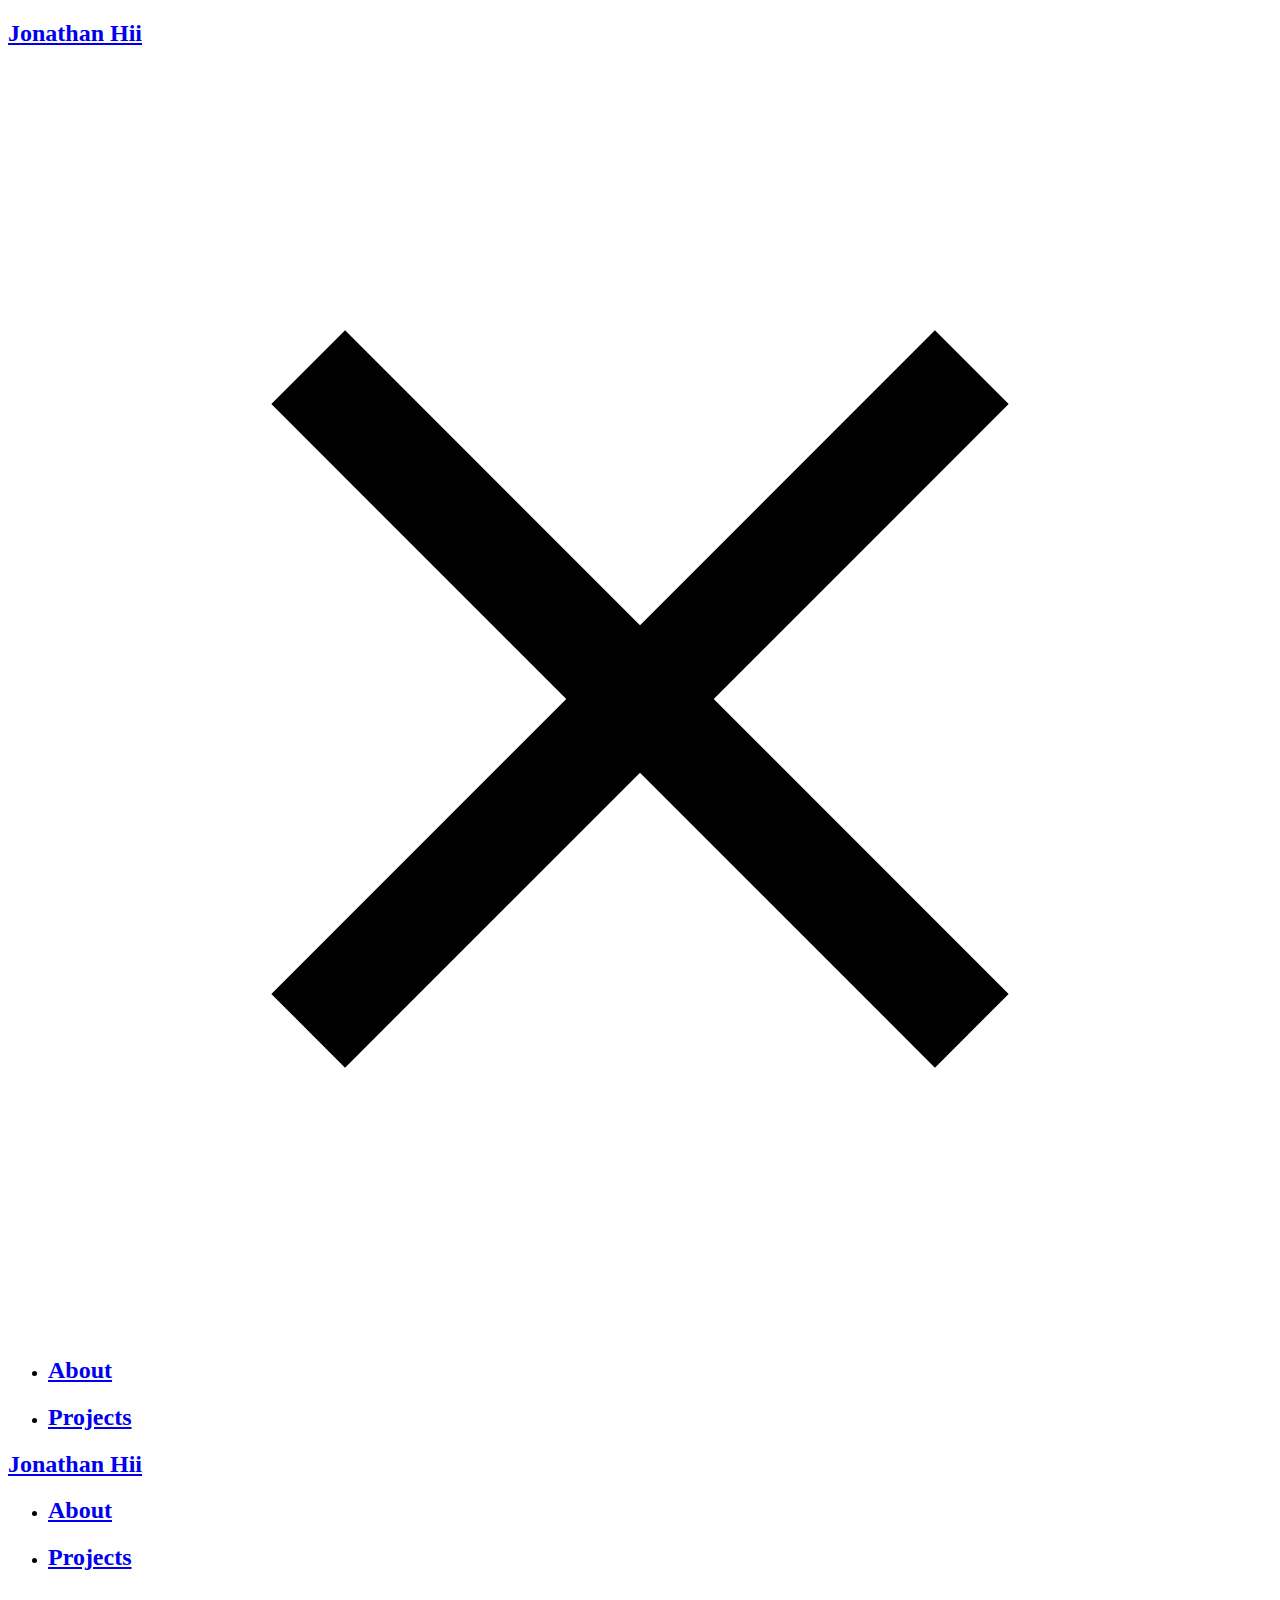
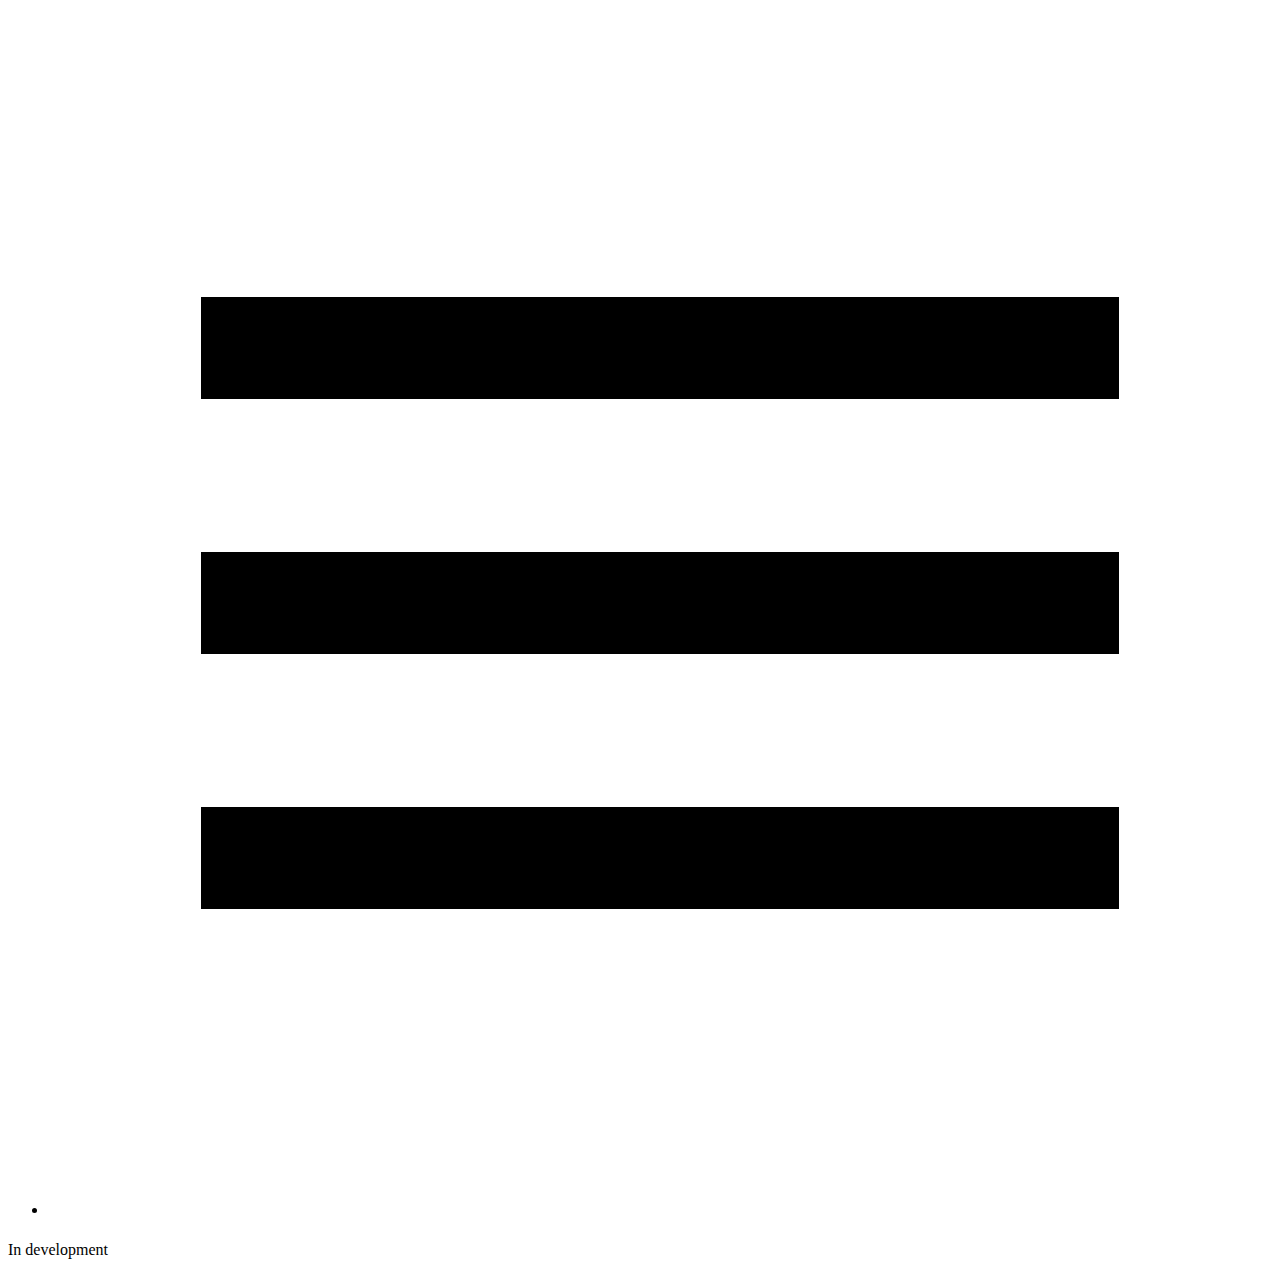
==== projects.html @ 8e3a6d53 "Add files via upload" ====
<!DOCTYPE html>
<html lang="en">

<head>
    <title>Jonathan Hii</title>
    <meta name="author" content="Jonathan Hii, jhii2@outlook.com.au">
    <meta name="description" content="Projects">
    <meta charset="utf-8">
    <meta name="viewport" content="width=device-width, initial-scale=1.0">
    <link href="css/style.css" rel="stylesheet">
    <link
        href="https://fonts.googleapis.com/css2?family=Roboto:ital,wght@0,100..900;1,100..900&family=Ubuntu+Mono:ital,wght@0,400;0,700;1,400;1,700&display=swap"
        rel="stylesheet">
    <script src="js/script.js"></script>
</head>

<body>
    <header id="page-header">
        <nav id="dropdown-menu">
            <section id="top-row">
                <h2><a href="index.html">Jonathan Hii</a></h2>
                <h2><a onclick=hideDropdown() href="#"><svg xmlns="http://www.w3.org/2000/svg" viewBox="0 -960 960 960">
                            <path
                                d="m256-200-56-56 224-224-224-224 56-56 224 224 224-224 56 56-224 224 224 224-56 56-224-224-224 224Z" />
                        </svg></a></h2>
            </section>
            <ul>
                <li>
                    <h2><a href="about.html">About</a></h2>
                </li>
                <li>
                    <h2><a href="projects.html">Projects</a></h2>
                </li>
            </ul>
        </nav>

        <nav id="navbar-menu">
            <h2><a href="index.html">Jonathan Hii</a></h2>
            <ul>
                <li class="hide-on-mobile">
                    <h2><a href="about.html">About</a></h2>
                </li>
                <li class="hide-on-mobile">
                    <h2><a href="projects.html">Projects</a></h2>
                </li>
                <li class="hide-on-laptop" onclick=showDropdown()>
                    <h2><a href="#"><svg xmlns="http://www.w3.org/2000/svg" viewBox="0 -960 960 960">
                                <path d="M120-240v-80h720v80H120Zm0-200v-80h720v80H120Zm0-200v-80h720v80H120Z" />
                            </svg></a></h2>
                </li>
            </ul>
        </nav>
    </header>
    <main>
        <section id="projects-page">
            <p>In development</p>

        </section>

    </main>


</body>
</html>
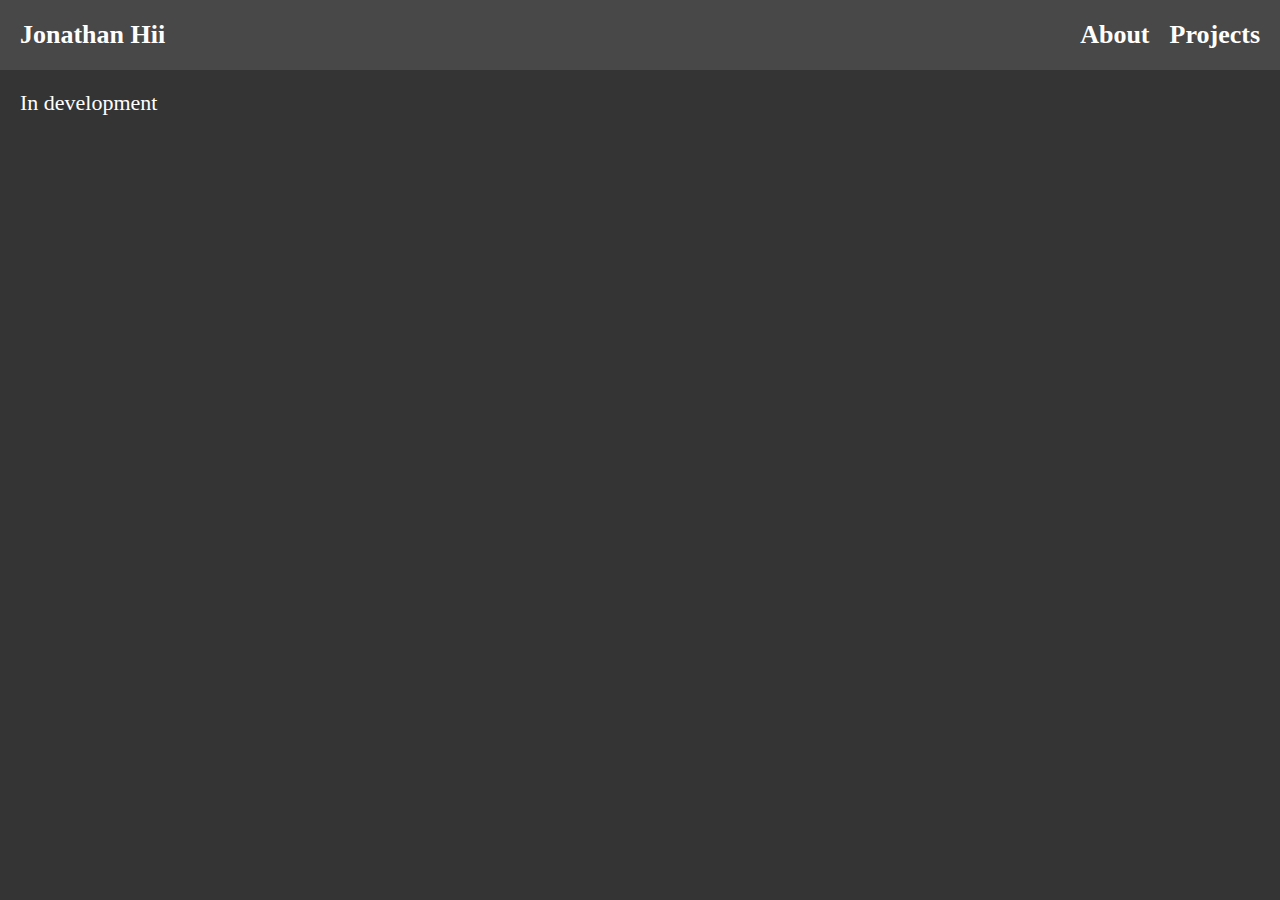
==== commit e6dea3fe: "changes" ====
--- a/projects.html
+++ b/projects.html
@@ -61,4 +61,5 @@
 
 
 </body>
+
 </html>--- a/css/style.css
+++ b/css/style.css
@@ -0,0 +1,311 @@
+* {
+    margin: 0px;
+    padding: 0px;
+}
+
+:root {
+    /*theme */
+    --bg-color: #343434;
+    --text-color: #ffffff;
+
+    /* Constants */
+    --spacing-width: 20px;
+
+    /* Mobile sizing */
+    --content-width: max-width;
+}
+
+/* Laptop sizing */
+@media only screen and (min-width: 800px) {
+    :root {
+        --content-width: 800px
+    }
+}
+
+/* Body */
+
+body {
+    font-family: "Ubuntu Mono", serif;
+    background: var(--bg-color);
+    color: var(--text-color);
+    margin: 0px;
+}
+
+/* Fonts */
+
+h1 {
+    font-size: 36px;
+    font-weight: 700;
+    margin: var(--spacing-width);
+}
+
+h2 {
+    font-size: 26px;
+    font-weight: 700;
+    margin: var(--spacing-width);
+}
+
+p {
+    font-size: 22px;
+    margin: var(--spacing-width);
+}
+
+a {
+    text-decoration: none;
+    color: inherit;
+}
+
+a:hover {
+    text-decoration: none;
+    color: inherit;
+}
+
+/* Header */
+
+#navbar-menu {
+    display: flex;
+    flex-direction: row;
+    align-items: center;
+    justify-content: space-between;
+    width: 100%;
+    /* Stretch to the edges */
+    margin: auto;
+    /* Remove auto margin */
+    background-color: #484848;
+
+}
+
+
+
+#navbar-menu h2 {
+    transition: transform 0.3s;
+}
+
+
+
+#navbar-menu h2:hover {
+    transform: scale(1.10);
+
+    /* Slightly enlarge on hover */
+}
+
+
+#navbar-menu ul {
+    list-style: none;
+    display: flex;
+    gap: var(--spacing-width);
+    margin: var(--spacing-width);
+}
+
+#navbar-menu ul li:hover {
+    transform: scale(1.10);
+    /* Slightly enlarge on hover */
+}
+
+#navbar-menu ul li {
+    list-style-type: none;
+    transition: transform 0.3s;
+}
+
+#navbar-menu ul li h2 {
+    margin: 0px;
+}
+
+
+
+#navbar-menu .hide-on-mobile {
+    display: none;
+}
+
+#navbar-menu .hide-on-laptop {
+    display: flex;
+    width: 25px;
+    height: 25px;
+}
+
+#navbar-menu svg {
+    fill: var(--text-color);
+    width: 25px;
+    height: 25px;
+    margin: 0px;
+    padding: 0px;
+}
+
+.current-page {
+    text-decoration: underline;
+}
+
+@media only screen and (min-width: 600px) {
+    #navbar-menu .hide-on-mobile {
+        display: flex;
+    }
+
+    #navbar-menu .hide-on-laptop {
+        display: none;
+    }
+}
+
+/* Dropdown navigation */
+
+#dropdown-menu {
+    position: fixed;
+    top: 0;
+    left: 0;
+    height: 100vh;
+    width: 100%;
+    margin: auto;
+    z-index: 999;
+    background-color: var(--bg-color);
+    display: none;
+    flex-direction: column;
+    align-items: flex-start;
+}
+
+#dropdown-menu #top-row {
+    display: flex;
+    flex-direction: row;
+    justify-content: space-between;
+    width: 100%;
+}
+
+#dropdown-menu h2 {
+    height: 25px;
+    margin-bottom: 0px;
+}
+
+#dropdown-menu svg {
+    fill: var(--text-color);
+    width: 25px;
+    height: 25px;
+    margin: 0px;
+    padding: 0px;
+}
+
+#dropdown-menu ul {
+    display: flex;
+    flex-direction: column;
+    align-items: flex-start;
+    gap: var(--spacing-width);
+    margin: var(--spacing-width);
+}
+
+#dropdown-menu ul li {
+    list-style-type: none;
+}
+
+#dropdown-menu ul li h2 {
+    margin: 0px;
+}
+
+.current-page {
+    text-decoration: underline;
+}
+
+/* Home page */
+/* About me*/
+#about-me {
+    display: flex;
+    justify-content: center;
+    /* Center the section horizontally */
+    align-items: center;
+    /* Center the section vertically */
+    height: 75vh;
+    /* Full viewport height */
+    padding: 20px;
+    background-color: var(--bg-color);
+    color: var(--text-color);
+}
+
+.about-content {
+    display: flex;
+    flex-direction: row;
+    justify-content: space-between;
+    align-items: center;
+    width: 80%;
+    /* Adjust width as needed */
+    max-width: 800px;
+    /* Maximum width */
+    margin: 0 auto;
+    /* Center the content */
+}
+
+.description {
+    flex: 1;
+    padding-right: 20px;
+    /* Space between description and links */
+}
+
+.links {
+    display: flex;
+    flex-direction: column;
+    align-items: flex-start;
+}
+
+.links a {
+    margin-bottom: 10px;
+    /* Space between links */
+    text-decoration: none;
+    color: var(--text-color);
+    background-color: #0073b1;
+    /* LinkedIn color */
+    padding: 10px 20px;
+    transition: transform 0.3s;
+}
+
+.links a:nth-child(2) {
+    background-color: #333;
+    /* GitHub color */
+}
+
+.links a:nth-child(3) {
+    background-color: #d14836;
+    /* Email color */
+}
+
+.links a:hover {
+    transform: scale(1.15);
+    /* Slightly enlarge on hover */
+}
+
+.about-button {
+    display: inline-block;
+    margin-top: 20px;
+    /* Space above the button */
+    margin-left: 17px;
+    /* Move the button a few pixels to the right */
+    padding: 10px 20px;
+    background-color: #484848;
+    /* Button color */
+    color: var(--text-color);
+    text-decoration: none;
+    transition: transform 0.3s;
+}
+
+.about-button:hover {
+    transform: scale(1.15);
+    /* Slightly enlarge on hover */
+}
+
+@media only screen and (max-width: 800px) {
+    .about-content {
+        flex-direction: column;
+        align-items: flex-start;
+        width: 100%;
+    }
+
+    .description {
+        padding-right: 0;
+        margin-bottom: 20px;
+    }
+
+    .links {
+        width: 100%;
+    }
+
+    .about-button {
+        margin-left: 0;
+        width: auto;
+        max-width: 200px; /* Set a maximum width for the button */
+        text-align: center;
+    }
+}
